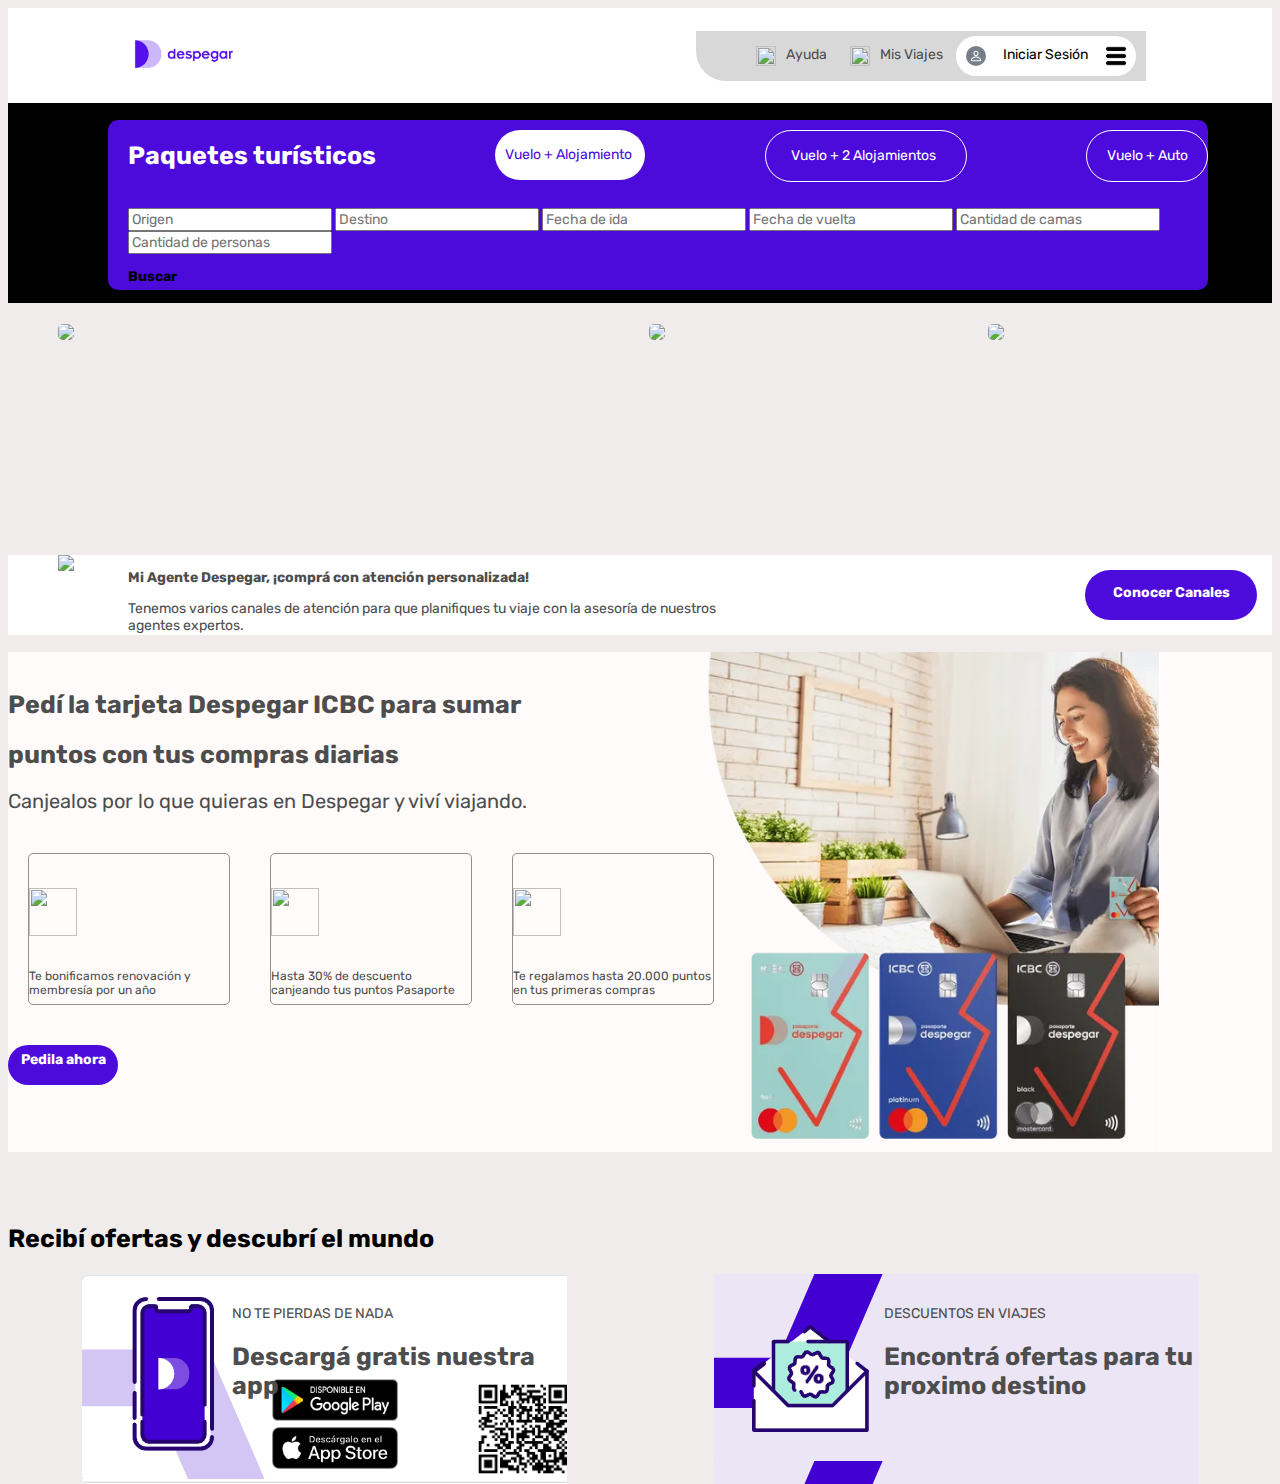
==== TP Final/index.html @ a67449e1 "Tp Final" ====
<!DOCTYPE html>
<html lang="en">
<head>
    <meta charset="UTF-8">
    <meta http-equiv="X-UA-Compatible" content="IE=edge">
    <meta name="viewport" content="width=device-width, initial-scale=1.0">
    <title>Despegar: tu Agencia de Viajes | Vuelos, Hoteles, Paquetes y más</title>
    <link rel="stylesheet" href="style.css">
</head>
<body>
    <header class="header">
        <div class="logo">
            <img src="Despegar.png" alt="Logo del sitio">
        </div>
        <nav>
            <div class="caja1">
                <div class="caja2">
                    <img src="https://cdn-icons-png.flaticon.com/512/0/827.png">
                    <a href="#">Ayuda</a>
                </div>
                <div class="caja3">
                    <img src="https://previews.123rf.com/images/yupiramos/yupiramos1606/yupiramos160621068/59174803-vista-frontal-maleta-de-viaje-blanco-y-negro-sobre-fondo-aislado-ilustración-vectorial.jpg">
                    <a href="login.html">Mis Viajes</a>
                </div>
                <div class="caja4">
                    <img src="data:image/svg+xml,%3Csvg%20width%3D%2260%22%20height%3D%2260%22%20viewBox%3D%220%200%2064%2064%22%20fill%3D%22none%22%20xmlns%3D%22http%3A%2F%2Fwww.w3.org%2F2000%2Fsvg%22%3E%20%3Crect%20width%3D%2264%22%20height%3D%2264%22%20rx%3D%2232%22%20fill%3D%22%23767E89%22%3E%3C%2Frect%3E%20%3Cpath%20fill-rule%3D%22evenodd%22%20clip-rule%3D%22evenodd%22%20d%3D%22M31.9999%2015.3335C27.3975%2015.3335%2023.6666%2019.0645%2023.6666%2023.6668C23.6666%2028.2692%2027.3975%2032.0002%2031.9999%2032.0002C36.6023%2032.0002%2040.3333%2028.2692%2040.3333%2023.6668C40.3333%2019.0645%2036.6023%2015.3335%2031.9999%2015.3335ZM26.9999%2023.6668C26.9999%2020.9054%2029.2385%2018.6668%2031.9999%2018.6668C34.7613%2018.6668%2036.9999%2020.9054%2036.9999%2023.6668C36.9999%2026.4283%2034.7613%2028.6668%2031.9999%2028.6668C29.2385%2028.6668%2026.9999%2026.4283%2026.9999%2023.6668Z%22%20fill%3D%22white%22%3E%3C%2Fpath%3E%20%3Cpath%20fill-rule%3D%22evenodd%22%20clip-rule%3D%22evenodd%22%20d%3D%22M31.9999%2033.6668C23.2092%2033.6668%2015.3333%2039.2708%2015.3333%2047.0002C15.3333%2047.9206%2016.0794%2048.6668%2016.9999%2048.6668H46.9999C47.9204%2048.6668%2048.6666%2047.9206%2048.6666%2047.0002C48.6666%2039.2708%2040.7906%2033.6668%2031.9999%2033.6668ZM31.9999%2037.0002C38.9314%2037.0002%2044.0978%2040.8462%2045.1402%2045.3335H18.8597C19.902%2040.8462%2025.0684%2037.0002%2031.9999%2037.0002Z%22%20fill%3D%22white%22%3E%3C%2Fpath%3E%20%3C%2Fsvg%3E">
                    <a href="#">Iniciar Sesión</a>
                    <img src="[data-uri]">
                </div>
            </div>
        </nav>
        </header>
    <div class="caja5">
        <br>
            <div class="fondo1">
                <div class="caja6">
                    <div class="caja7">
                        <h2>Paquetes turísticos</h2>
                    </div>
                    <div class="caja8">
                        <a href="index.html">Vuelo + Alojamiento</a>
                    </div>
                    <div class="caja9">
                        <a href="2alojamientos.html">Vuelo + 2 Alojamientos</a>
                    </div>
                    <div class="caja10">
                        <a href="auto.html">Vuelo + Auto</a> 
                    </div>
                </div>
                <div class="contenedor">
                    <br>
                    <input type="text" placeholder="Origen">
                    <input type="text" placeholder="Destino">
                    <input type="text" placeholder="Fecha de ida">
                    <input type="text" placeholder="Fecha de vuelta">
                    <input type="text" placeholder="Cantidad de camas">
                    <input type="text" placeholder="Cantidad de personas">
                    <div class="Canales">
                        <p><strong></s>Buscar</strong></p>
                    </div>
        </div>
    </div>
    <br>
    <br>
    <div class="imagenes1">
        <div class="imagen1">
            <img src="https://media.staticontent.com/media/pictures/dbdc9dda-76f1-40a9-8df7-3aff3aabedd4">
        </div>
        <div class="imagen2">
            <img src="https://media.staticontent.com/media/pictures/54c821b9-622e-41b6-89c6-65a5646bb12f">
        </div>
        <div class="imagen3">
            <img src="https://media.staticontent.com/media/pictures/a8680430-ff49-4579-bdba-b739bc49a21c">
        </div>
    </div>
    <br>
    <div class="container1">
        <img src="https://media.staticontent.com/media/pictures/70c1be85-a46e-4173-974a-735afc6d020d">
        <div class="texto1">
            <h3>Mi Agente Despegar, ¡comprá con atención personalizada!</h3>
            <p>Tenemos varios canales de atención para que planifiques tu viaje con la asesoría de nuestros agentes expertos.</p>
        </div>
        <div class="Canales">
            <p><strong></s>Conocer Canales</strong></p>
        </div>
    </div>
    <br>
    <div class="container2">
        <br>
        <h2>Pedí la tarjeta Despegar ICBC para sumar</h2>
        <h2>puntos con tus compras diarias</h2>
        <p>Canjealos por lo que quieras en Despegar y viví viajando.</p>
        <div class="seccioncarteles">
            <div class="minicarteles">
                <br>
                <br>
                <img src="https://media.staticontent.com/media/pictures/cbfc08e8-4118-4549-a89f-8cb8b4a14cf8">
                <br>
                <br>
                <p>Te bonificamos renovación y membresía por un año</p>
            </div>
            <div class="minicarteles">
                <br>
                <br>
                <img src="https://media.staticontent.com/media/pictures/a33bbe7b-9d96-4a42-9038-6fe5914bbd43">
                <br>
                <br>
                <p>Hasta 30% de descuento canjeando tus puntos Pasaporte</p>
            </div>
            <div class="minicarteles">
                <br>
                <br>
                <img src="https://media.staticontent.com/media/pictures/af735c97-90f6-40c9-8a6e-bd84dcbe98fc">
                <br>
                <br>
                <p>Te regalamos hasta 20.000 puntos en tus primeras compras</p>
            </div>
        </div>
        <div class="Canales">
            <p><strong></s>Pedila ahora</strong></p>
        </div>
    </div>
    <br>
    <br>
    <br>
    <h2>Recibí ofertas y descubrí el mundo</h2>
    <div class=container3>
        <div class="container4">
            <div class="texto2">
                <br>
                <p>NO TE PIERDAS DE NADA</p>
                <h2>Descargá gratis nuestra app</h2>
            </div>
        </div>
        <div class="container5">
            <div class="texto2">
                <br>
                <p>DESCUENTOS EN VIAJES</p>
                <h2>Encontrá ofertas para tu proximo destino</h2>
            </div>
        </div>
    </div>
---- TP Final/style.css ----
@import url('https://fonts.googleapis.com/css2?family=Rubik&display=swap');

*{
    font-family: Rubik;
    font-size: 14px;
    font-weight: 200px;
}

.caja7 h2 {
    color: white;
}   

.contenedor {
    margin-left: 20px;
}

.caja7 {
    margin-left: 20px;
}

.caja8 {
    background-color: white;
    border-radius: 30px;
    height: 50px;
    margin-top: 10px;
    width: 150px;
}

.caja9 {
    border: 1px solid white;
    border-radius: 30px;
    height: 50px;
    margin-top: 10px;
    width: 200px;;
}

.caja10 {
    border: 1px solid white;
    border-radius: 30px;
    height: 50px;
    margin-top: 10px;
    width: 120px;
}

.caja8 a {
    text-decoration: none;
    display:flex;
    justify-content: space-between;
    color: #4d0bdb;
    margin-top: 16px;
    margin-left: 10px;
}

.caja9 a {
    text-decoration: none;
    display:flex;
    justify-content: space-between;
    color: white;
    margin-top: 16px;
    margin-left: 25px;
    transition: color 0.3s;
}

.caja10 a {
    text-decoration: none;
    display:flex;
    justify-content: space-between;
    color: white;
    margin-top: 16px;
    margin-left: 20px;
}

.fondo1 {
    background-color: #4d0bdb;
    border-radius: 10px;
    width: 1100px;
    height: 170px;
    margin-left: 100px;
}

.caja6 {
    display: flex;
    justify-content: space-between;
}

.caja5 {
    background-color: black;
    width: 100%;
    height: 200px;
}

.caja1 {
    display: flex;
    justify-content: space-between;
    background-color: rgba(202, 202, 202, 0.74);
    height: 50px;
    border-bottom-left-radius: 30px;
    width: 400px;    
    padding-left: 50px;
}

.caja1 a {
    text-decoration: none;
    display:flex;
    justify-content: space-between;
}

.caja2 a {
    color: #4d4d4d;
    margin-top: 10px;
}

.caja3 a {
    color: #4d4d4d;
    margin-top: 10px;
}

.caja4 a {
    color: black;
    margin-top: 10px;
}

.caja1 img {
    width: 20px;
    height: 20px;
    margin-top: 10px;
    margin-right: 10px;
    margin-left: 10px;
}

.caja4 {
    background-color: white;
    margin-top: 5px;
    margin-bottom: 10px;
    border-radius: 50px;
    margin-right: 10px;
    display: flex;
    justify-content: space-between;
    height: 40px;
    width: 180px;
}

.caja3 {
    margin-top: 5px;
    margin-bottom: 10px;
    margin-right: 10px;
    display: flex;
    justify-content: space-between;
}

.caja2 {
    margin-top: 5px;
    margin-bottom: 10px;
    margin-right: 10px;
    display: flex;
    justify-content: space-between;
}

.logo img {
    height: 30px;
    width: 100px;
}

.header{
    background-color: white;
    display: flex;
    justify-content: space-between;
    align-items: center;
    height: 85px;
    padding: 5px 10%;
}

h2 {
    font-size: 25px;
}

.texto1 {
    margin-left: 5px;
}

.container2 p {
    font-size: 20px;
}

.container2 {
    background-image: url( Sin\ título.png);
    width: auto;
    height: 500px;
    color: #4d4d4d;
} 

.container4 {
    background-image: url( fdr.png);
    width: 485px;
    height: 210px;
    color: #4d4d4d;
    transition: box-shadow 0.3s;
} 

.container5 {
    background-image: url( fffff.png);
    width: 485px;
    height: 210px;
    color: #4d4d4d;
    transition: box-shadow 0.3s;
}

.container5:hover {
    box-shadow: 0 0 10px rgba(0, 0, 0, 0.5);
    cursor: pointer;
}
.container4:hover {
    box-shadow: 0 0 10px rgba(0, 0, 0, 0.5);
}

.container1 .Canales {
    background-color: #4d0bdb;
    margin-left: 350px;
    color: white;
    border-radius: 50px;
    cursor: pointer;
    text-align: center;
    width: 200px;
    height: 50px;
    margin-right: 15px;
    transition: background-color 0.3s;
    margin-top: 15px;
}

body {
    background-color: #f0ecec;
}

.container1 {
    background-color: white;
    width: 1000 px;
    height: 80px;
    padding-left: 50px;
    display: flex;
    color: #4d4d4d;
}

.container1 img {
    width: 76px;
}

.imagenes1 {
    overflow: hidden;
    display: flex;
    justify-content: space-between;
    margin-left: 50px;
    margin-right: 50px;
}

.imagenes1 img {
    border-radius: 5px;
    width: 100%;
    height: auto;
}

.imagenes1 .imagen3 {
    width: 234px;
    height: 214px;
}

.imagenes1 .imagen2 {
    width: 234px;
    height: 214px;
}

.imagenes1 .imagen1 {
    width: 485px;
    height: 214px ;
}

.minicarteles {
    width: 200px;
    height: 150px;
    border: 1px solid rgb(145, 143, 143);
    border-radius: 5px;
    flex: 0 0 auto;
    margin: 20px;
}

.minicarteles img {
    width: 48px;
    height: 48px;
}

.minicarteles p {
    font-size: 12px;
}

.seccioncarteles {
    display: flex;
    justify-content: space-around;
    width: 700px;
    height: auto;
}

.container2 .Canales {
    background-color: #4d0bdb;
    color: white;
    border-radius: 50px;
    cursor: pointer;
    text-align: center;
    width: 110px;
    height: 40px;
    transition: background-color 0.3s;
}

.Canales:hover {
    background-color: #280474;
}

.container4 .texto2 {
    margin-left: 150px;
}

.container5 .texto2 {
    margin-left: 170px;
}

.container3 {
    display: flex;
    justify-content: space-around;
}
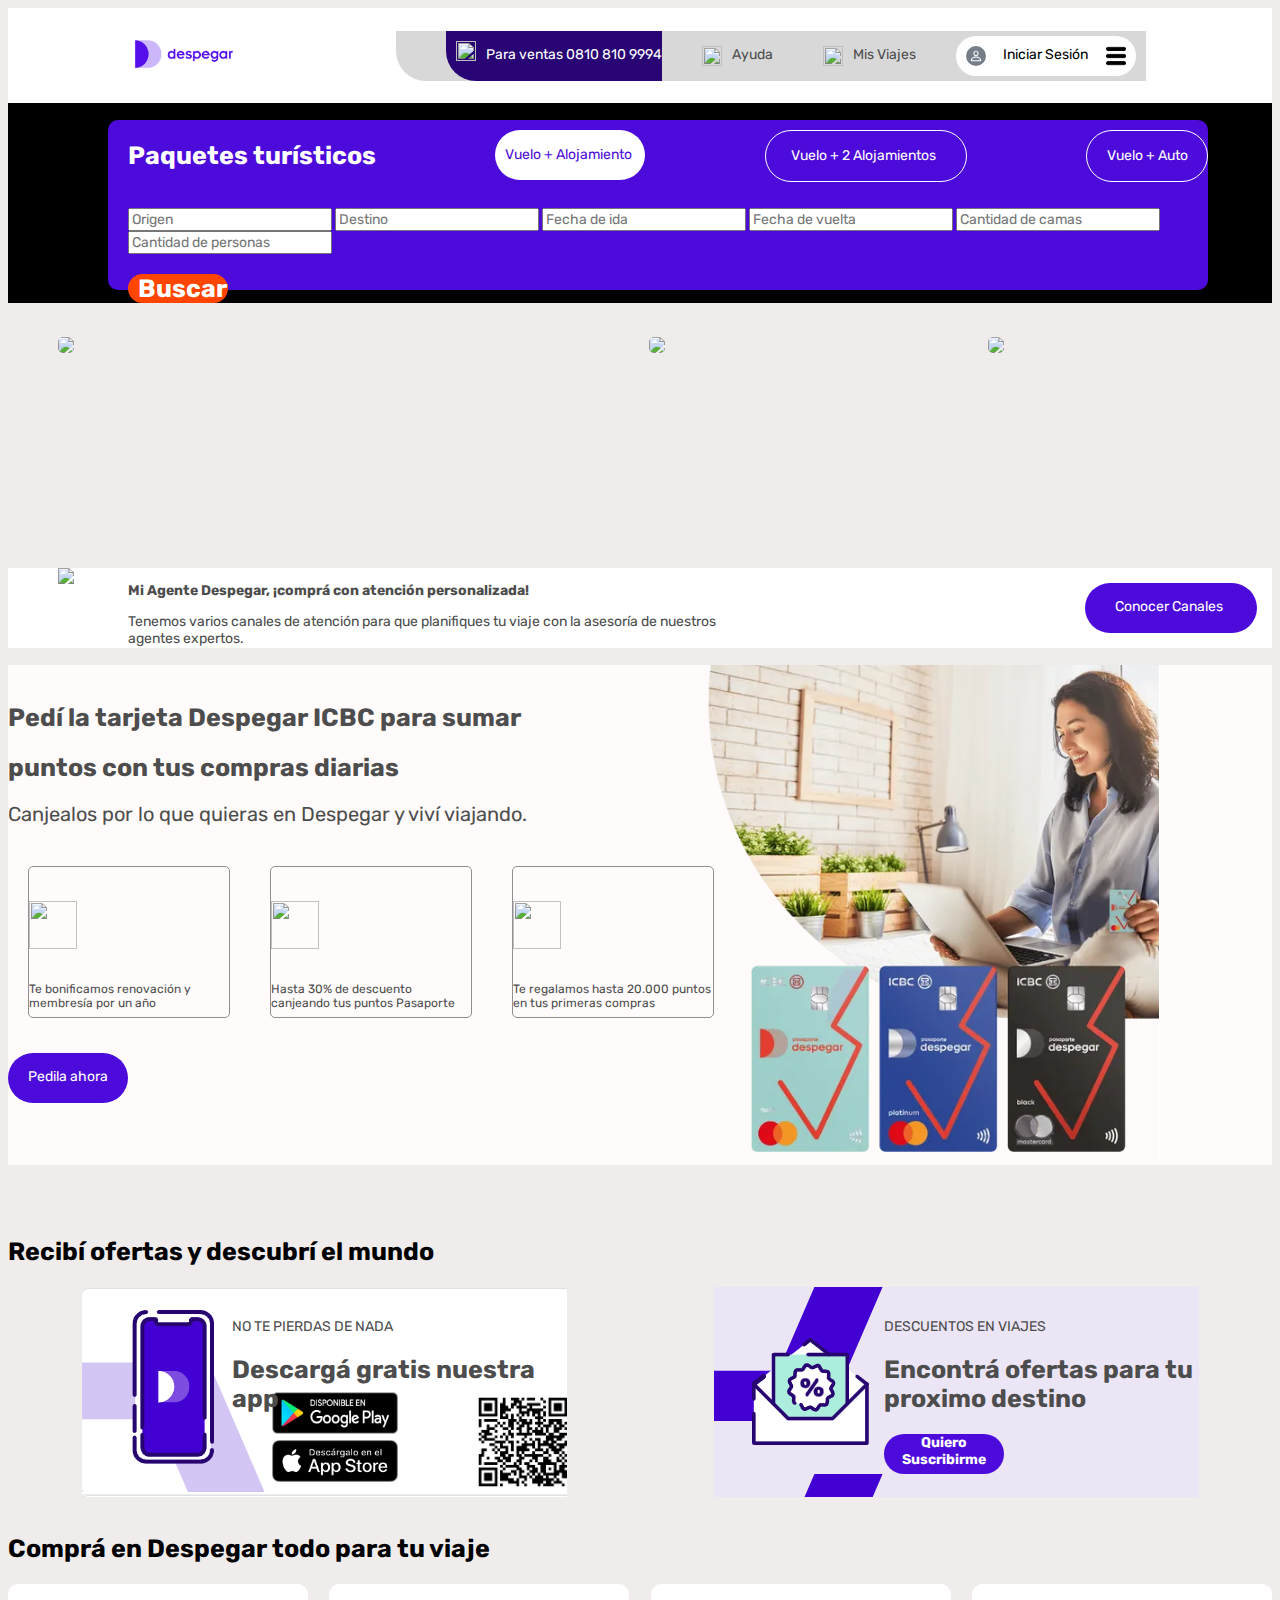
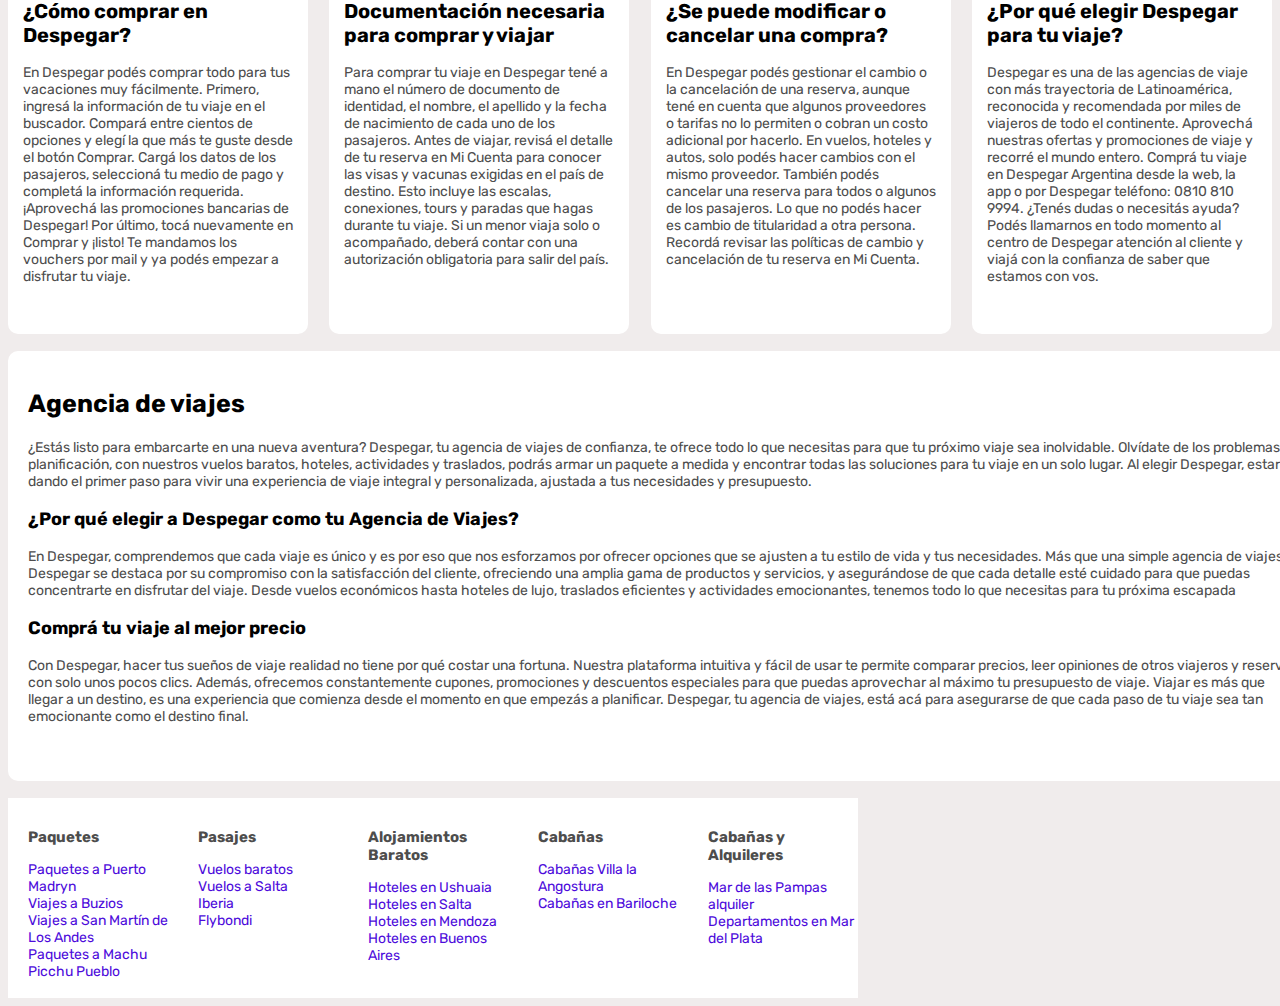
==== commit 04b76132: "Tp Final" ====
--- a/TP Final/index.html
+++ b/TP Final/index.html
@@ -10,13 +10,19 @@
 <body>
     <header class="header">
         <div class="logo">
-            <img src="Despegar.png" alt="Logo del sitio">
+            <a href="index.html">
+                <img src="Despegar.png" alt="Logo del sitio">
+            </a>
         </div>
         <nav>
             <div class="caja1">
+                <div class="ventas">
+                    <img src="https://static.vecteezy.com/system/resources/previews/027/845/513/non_2x/headset-icon-headset-logo-illustration-logo-template-for-many-purpose-isolated-on-white-background-free-vector.jpg">
+                    <a href="tel:0810 810 9994" target="_blank">Para ventas 0810 810 9994</a>
+                </div>
                 <div class="caja2">
                     <img src="https://cdn-icons-png.flaticon.com/512/0/827.png">
-                    <a href="#">Ayuda</a>
+                    <a href="https://www.despegar.com.ar/help"target="_blank">Ayuda</a>
                 </div>
                 <div class="caja3">
                     <img src="https://previews.123rf.com/images/yupiramos/yupiramos1606/yupiramos160621068/59174803-vista-frontal-maleta-de-viaje-blanco-y-negro-sobre-fondo-aislado-ilustración-vectorial.jpg">
@@ -32,32 +38,33 @@
         </header>
     <div class="caja5">
         <br>
-            <div class="fondo1">
-                <div class="caja6">
-                    <div class="caja7">
-                        <h2>Paquetes turísticos</h2>
-                    </div>
-                    <div class="caja8">
-                        <a href="index.html">Vuelo + Alojamiento</a>
-                    </div>
-                    <div class="caja9">
-                        <a href="2alojamientos.html">Vuelo + 2 Alojamientos</a>
-                    </div>
-                    <div class="caja10">
-                        <a href="auto.html">Vuelo + Auto</a> 
-                    </div>
-                </div>
-                <div class="contenedor">
-                    <br>
-                    <input type="text" placeholder="Origen">
-                    <input type="text" placeholder="Destino">
-                    <input type="text" placeholder="Fecha de ida">
-                    <input type="text" placeholder="Fecha de vuelta">
-                    <input type="text" placeholder="Cantidad de camas">
-                    <input type="text" placeholder="Cantidad de personas">
-                    <div class="Canales">
-                        <p><strong></s>Buscar</strong></p>
-                    </div>
+        <div class="fondo1">
+            <div class="caja6">
+                <div class="caja7">
+                    <h2>Paquetes turísticos</h2>
+                </div>
+                <div class="caja8">
+                    <a href="index.html">Vuelo + Alojamiento</a>
+                </div>
+                <div class="caja9">
+                    <a href="2alojamientos.html">Vuelo + 2 Alojamientos</a>
+                </div>
+                <div class="caja10">
+                    <a href="auto.html">Vuelo + Auto</a> 
+                </div>
+            </div>
+            <div class="contenedor">
+                <br>
+                <input type="text" placeholder="Origen">
+                <input type="text" placeholder="Destino">
+                <input type="text" placeholder="Fecha de ida">
+                <input type="text" placeholder="Fecha de vuelta">
+                <input type="text" placeholder="Cantidad de camas">
+                <input type="text" placeholder="Cantidad de personas">
+                <div class="buscar">
+                    <h2>Buscar</h2>
+                </div>
+            </div>
         </div>
     </div>
     <br>
@@ -81,7 +88,7 @@
             <p>Tenemos varios canales de atención para que planifiques tu viaje con la asesoría de nuestros agentes expertos.</p>
         </div>
         <div class="Canales">
-            <p><strong></s>Conocer Canales</strong></p>
+            <a href="https://www.despegar.com.ar/informacion/canales" target="_blank">Conocer Canales</a>
         </div>
     </div>
     <br>
@@ -117,7 +124,7 @@
             </div>
         </div>
         <div class="Canales">
-            <p><strong></s>Pedila ahora</strong></p>
+            <a href="https://www.despegar.com.ar/pasaporte/tarjeta-despegar-icbc?source=HOME" target="_blank">Pedila ahora</a>
         </div>
     </div>
     <br>
@@ -137,6 +144,75 @@
                 <br>
                 <p>DESCUENTOS EN VIAJES</p>
                 <h2>Encontrá ofertas para tu proximo destino</h2>
-            </div>
-        </div>
-    </div>+                <div class="quiero">
+                    <p><strong></s>Quiero Suscribirme</strong></p>
+                </div>
+            </div>
+        </div>
+    </div>
+    <br>
+    <h2>Comprá en Despegar todo para tu viaje</h2>
+    <div class="cards">
+        <div class="card1">
+            <h2>¿Cómo comprar en Despegar?</h2>
+            <p><a href="https://www.despegar.com.ar/ayuda" target="_blank">En Despegar podés comprar todo para tus vacaciones muy fácilmente. Primero, ingresá la información de tu viaje en el buscador. Compará entre cientos de opciones y elegí la que más te guste desde el botón Comprar. Cargá los datos de los pasajeros, seleccioná tu medio de pago y completá la información requerida. ¡Aprovechá las promociones bancarias de Despegar! Por último, tocá nuevamente en Comprar y ¡listo! Te mandamos los vouchers por mail y ya podés empezar a disfrutar tu viaje.</a></p>
+        </div>
+        <div class="card1">
+            <h2>Documentación necesaria para comprar y viajar</h2>
+            <p><a href="https://www.despegar.com.ar/ayuda" target="_blank">Para comprar tu viaje en Despegar tené a mano el número de documento de identidad, el nombre, el apellido y la fecha de nacimiento de cada uno de los pasajeros. Antes de viajar, revisá el detalle de tu reserva en Mi Cuenta para conocer las visas y vacunas exigidas en el país de destino. Esto incluye las escalas, conexiones, tours y paradas que hagas durante tu viaje. Si un menor viaja solo o acompañado, deberá contar con una autorización obligatoria para salir del país.</a></p>
+        </div>
+        <div class="card1">
+            <h2>¿Se puede modificar o cancelar una compra?</h2>
+            <p><a href="https://www.despegar.com.ar/ayuda" target="_blank">En Despegar podés gestionar el cambio o la cancelación de una reserva, aunque tené en cuenta que algunos proveedores o tarifas no lo permiten o cobran un costo adicional por hacerlo. En vuelos, hoteles y autos, solo podés hacer cambios con el mismo proveedor. También podés cancelar una reserva para todos o algunos de los pasajeros. Lo que no podés hacer es cambio de titularidad a otra persona. Recordá revisar las políticas de cambio y cancelación de tu reserva en Mi Cuenta.</a></p>
+        </div>
+        <div class="card1">
+            <h2>¿Por qué elegir Despegar para tu viaje?</h2>
+            <p><a href="https://www.despegar.com.ar/ayuda" target="_blank">Despegar es una de las agencias de viaje con más trayectoria de Latinoamérica, reconocida y recomendada por miles de viajeros de todo el continente. Aprovechá nuestras ofertas y promociones de viaje y recorré el mundo entero. Comprá tu viaje en Despegar Argentina desde la web, la app o por Despegar teléfono: 0810 810 9994. ¿Tenés dudas o necesitás ayuda? Podés llamarnos en todo momento al centro de Despegar atención al cliente y viajá con la confianza de saber que estamos con vos.</a></p>
+        </div>  
+    </div>
+    <br>
+    <div class="card">
+        <br>
+        <h2> Agencia de viajes </h2>
+        <p>¿Estás listo para embarcarte en una nueva aventura? Despegar, tu agencia de viajes de confianza, te ofrece todo lo que necesitas para que tu próximo viaje sea inolvidable. Olvídate de los problemas de planificación, con nuestros vuelos baratos, hoteles, actividades y traslados, podrás armar un paquete a medida y encontrar todas las soluciones para tu viaje en un solo lugar. Al elegir Despegar, estarás dando el primer paso para vivir una experiencia de viaje integral y personalizada, ajustada a tus necesidades y presupuesto.</p>
+        <h3>¿Por qué elegir a Despegar como tu Agencia de Viajes?</h3>
+        <p>En Despegar, comprendemos que cada viaje es único y es por eso que nos esforzamos por ofrecer opciones que se ajusten a tu estilo de vida y tus necesidades. Más que una simple agencia de viajes, Despegar se destaca por su compromiso con la satisfacción del cliente, ofreciendo una amplia gama de productos y servicios, y asegurándose de que cada detalle esté cuidado para que puedas concentrarte en disfrutar del viaje. Desde vuelos económicos hasta hoteles de lujo, traslados eficientes y actividades emocionantes, tenemos todo lo que necesitas para tu próxima escapada</p>
+        <h3>Comprá tu viaje al mejor precio</h3>
+        <p>Con Despegar, hacer tus sueños de viaje realidad no tiene por qué costar una fortuna. Nuestra plataforma intuitiva y fácil de usar te permite comparar precios, leer opiniones de otros viajeros y reservar con solo unos pocos clics. Además, ofrecemos constantemente cupones, promociones y descuentos especiales para que puedas aprovechar al máximo tu presupuesto de viaje. Viajar es más que llegar a un destino, es una experiencia que comienza desde el momento en que empezás a planificar. Despegar, tu agencia de viajes, está acá para asegurarse de que cada paso de tu viaje sea tan emocionante como el destino final.</p>
+    </div>
+    <br>
+    <div class="last">
+        <div class="last1">
+            <h3>Paquetes</h3>
+            <a href="https://www.despegar.com.ar/paquetes/pmy/paquetes-a-puerto+madryn" target="_blank">Paquetes a Puerto Madryn</a>
+            <a href="https://www.despegar.com.ar/paquetes/bzc/paquetes-a-buzios" target="_blank">Viajes a Buzios</a>
+            <a href="https://www.despegar.com.ar/paquetes/cpc/paquetes-a-san+martin+de+los+andes" target="_blank">Viajes a San Martín de Los Andes</a>
+            <a href="https://www.despegar.com.ar/paquetes/ag1/paquetes-a-machu+picchu+pueblo" target="_blank">Paquetes a Machu Picchu Pueblo</a>
+        </div>
+        <div class="last2">
+            <h3>Pasajes</h3>
+            <a href="https://www.despegar.com.ar/vuelos/" target="_blank">Vuelos baratos</a>
+            <a href="https://www.despegar.com.ar/vuelos/sla/vuelos-a-salta" target="_blank">Vuelos a Salta</a>
+            <a href="https://www.despegar.com.ar/vuelos/aerolineas/iberia" target="_blank">Iberia</a>
+            <a href="https://www.despegar.com.ar/vuelos/aerolineas/flybondi" target="_blank">Flybondi</a>
+        </div>
+        <div class="last3">
+            <h3>Alojamientos Baratos</h3>
+            <a href="https://www.despegar.com.ar/hoteles/hl/7781/i1/hoteles-en-ushuaia" target="_blank">Hoteles en Ushuaia</a>
+            <a href="https://www.despegar.com.ar/hoteles/hl/6846/i1/hoteles-en-salta" target="_blank">Hoteles en Salta</a>
+            <a href="https://www.despegar.com.ar/hoteles/hl/4451/i1/hoteles-en-mendoza" target="_blank">Hoteles en Mendoza</a>
+            <a href="https://www.despegar.com.ar/hoteles/hl/982/i1/hoteles-en-buenos+aires" target="_blank">Hoteles en Buenos Aires</a>
+        </div>
+        <div class="last4">
+            <h3>Cabañas</h3>
+            <a href="https://www.despegar.com.ar/hoteles/hl/264/tCAB/i1/cabanas-en-villa+la+angostura" target="_blank">Cabañas Villa la Angostura</a>
+            <a href="https://www.despegar.com.ar/hoteles/hl/901/tCAB/i1/cabanas-en-san+carlos+de+bariloche" target="_blank">Cabañas en Bariloche</a>
+        </div>
+        <div class="last5">
+            <h3>Cabañas y Alquileres</h3>
+            <a href="https://www.despegar.com.ar/alojamientos/departamentos-en-alquiler-en-mar+de+las+pampas/4703/vr/i1" target="_blank">Mar de las Pampas alquiler</a>
+            <a href="https://www.despegar.com.ar/alojamientos/departamentos-en-alquiler-en-mar+del+plata/4445/vr/i1" target="_blank">Departamentos en Mar del Plata</a>
+        </div>
+    </div>
+</body>
+</html>--- a/TP Final/style.css
+++ b/TP Final/style.css
@@ -6,6 +6,99 @@
     font-weight: 200px;
 }
 
+.Facebook {
+    border: 2px solid black;
+    border-radius: 20px;
+    width: 340px;
+    height: 30px;
+}
+
+.Facebook a {
+    text-decoration: none;
+    display:flex;
+    justify-content: space-between;
+    color: #4d4d4d;
+    margin-top: 8px;
+    margin-left: 90px;
+}
+
+.Facebook:hover {
+    background-color: rgb(61, 61, 236);
+}
+
+.AccederF:hover {
+    color: white;
+}
+
+.Google {
+    border: 2px solid #4d4d4d;
+    border-radius: 20px;
+    width: 340px;
+    height: 30px;
+}
+
+.Google a {
+    text-decoration: none;
+    display:flex;
+    justify-content: space-between;
+    color: #4d4d4d;
+    margin-top: 8px;
+    margin-left: 102px;
+}
+
+.email {
+    border: 2px solid #4d0bdb;
+    border-radius: 20px;
+    width: 340px;
+    height: 30px;
+}
+
+.email a {
+    text-decoration: none;
+    display:flex;
+    justify-content: space-between;
+    color: #4d0bdb;;
+    margin-top: 8px;
+    margin-left: 100px;
+    transition: background-color 0.3s;
+    transition: color 0.3s;
+}
+
+.email:hover {
+    background-color: #4d0bdb;
+}
+
+.Registrarte {
+    border: 2px solid #4d0bdb;
+    border-radius: 20px;
+    width: 340px;
+    height: 30px;
+}
+
+.Registrarte a {
+    text-decoration: none;
+    display:flex;
+    justify-content: space-between;
+    color: #4d0bdb;;
+    margin-top: 8px;
+    margin-left: 130px;
+    transition: background-color 0.3s;
+    transition: color 0.3s;
+}
+
+.Registrarte:hover {
+    background-color: #4d0bdb;
+}
+
+.login {
+    border: 1px solid grey;
+    width: 350px; 
+    margin: 0 auto;
+    height: 320px;
+    border-radius: 1px;
+    background-color: white;
+}
+
 .caja7 h2 {
     color: white;
 }   
@@ -42,6 +135,30 @@
     width: 120px;
 }
 
+.caja11 {
+    border: 1px solid white;
+    border-radius: 30px;
+    height: 50px;
+    margin-top: 10px;
+    width: 150px;
+}
+
+.caja12 {
+    background-color: white;
+    border-radius: 30px;
+    height: 50px;
+    margin-top: 10px;
+    width: 120px;
+}
+
+.caja13 {
+    background-color: white;
+    border-radius: 30px;
+    height: 50px;
+    margin-top: 10px;
+    width: 200px;
+}
+
 .caja8 a {
     text-decoration: none;
     display:flex;
@@ -58,7 +175,6 @@
     color: white;
     margin-top: 16px;
     margin-left: 25px;
-    transition: color 0.3s;
 }
 
 .caja10 a {
@@ -68,6 +184,48 @@
     color: white;
     margin-top: 16px;
     margin-left: 20px;
+}
+
+.caja11 a {
+    text-decoration: none;
+    display:flex;
+    justify-content: space-between;
+    color: white;
+    margin-top: 16px;
+    margin-left: 10px;
+}
+
+.caja12 a {
+    text-decoration: none;
+    display:flex;
+    justify-content: space-between;
+    color: #4d0bdb;
+    margin-top: 16px;
+    margin-left: 20px;
+}
+
+.caja13 a {
+    text-decoration: none;
+    display:flex;
+    justify-content: space-between;
+    color: #4d0bdb;
+    margin-top: 16px;
+    margin-left: 25px;
+}
+
+.quiero {
+    background-color: #4d0bdb;
+    color: white;
+    border-radius: 50px;
+    cursor: pointer;
+    text-align: center;
+    width: 120px;
+    height: 40px;
+    transition: background-color 0.3s;
+}
+
+.quiero:hover {
+    background-color: #280474;
 }
 
 .fondo1 {
@@ -78,6 +236,14 @@
     margin-left: 100px;
 }
 
+.fondo2 {
+    background-color: #4d0bdb;
+    border-radius: 10px;
+    width: 1100px;
+    height: 200px;
+    margin-left: 100px;
+}
+
 .caja6 {
     display: flex;
     justify-content: space-between;
@@ -89,13 +255,19 @@
     height: 200px;
 }
 
+.caja52 {
+    background-color: black;
+    width: 100%;
+    height: 240px;
+}
+
 .caja1 {
     display: flex;
     justify-content: space-between;
     background-color: rgba(202, 202, 202, 0.74);
     height: 50px;
     border-bottom-left-radius: 30px;
-    width: 400px;    
+    width: 700px;    
     padding-left: 50px;
 }
 
@@ -118,6 +290,24 @@
 .caja4 a {
     color: black;
     margin-top: 10px;
+}
+
+.buscar {
+    background-color: orangered;
+    border-radius: 50px;
+    height: auto;
+    width: 100px;
+    cursor: pointer;
+    transition: background-color 0.3s;
+}
+
+.buscar:hover {
+    background-color: rgb(160, 43, 0);
+}
+
+.buscar h2 {
+    color: white;
+    margin-left: 10px;
 }
 
 .caja1 img {
@@ -154,6 +344,18 @@
     margin-right: 10px;
     display: flex;
     justify-content: space-between;
+}
+
+.ventas {
+    display: flex;
+    justify-content: space-between;
+    background-color: #280474;
+    border-bottom-left-radius: 30px;
+}
+
+.ventas a {
+    color: white;
+    margin-top: 15px;
 }
 
 .logo img {
@@ -300,13 +502,61 @@
 
 .container2 .Canales {
     background-color: #4d0bdb;
-    color: white;
     border-radius: 50px;
     cursor: pointer;
     text-align: center;
-    width: 110px;
-    height: 40px;
+    width: 120px;
+    height: 50px;
+    margin-top: 15px;
+    margin-right: 15px;
     transition: background-color 0.3s;
+}
+.container1 .Canales a {
+    color: white;
+    text-decoration: none;
+    display:flex;
+    justify-content: space-between;
+    margin-top: 15px;
+    margin-left: 30px;
+}
+
+.cards {
+    display:flex;
+    justify-content: space-between;
+    width: auto;
+}
+
+.cards .card1 {
+    background-color: white;
+    width: 300px;
+    height: 350px;
+    border-radius: 10px;
+}
+
+.card1 a {
+    color: #4d4d4d;
+    text-decoration: none;
+    display:flex;
+    justify-content: space-between;
+    margin-top: 15px;
+    margin-left: 15px;
+    margin-right: 15px;
+}
+
+.card1 h2 {
+    font-size: 20px;
+    margin-top: 15px;
+    margin-left: 15px;
+    margin-right: 15px;
+}
+
+.container2 .Canales a {
+    color: white;
+    text-decoration: none;
+    display:flex;
+    justify-content: space-between;
+    margin-left: 20px;
+    padding-top: 15px;
 }
 
 .Canales:hover {
@@ -324,4 +574,48 @@
 .container3 {
     display: flex;
     justify-content: space-around;
+}
+
+.card {
+    background-color: white;
+    width: 1293px;
+    height: 430px;
+    border-radius: 10px;
+}
+
+.card p {
+    margin-left: 20px;
+    color:#4d4d4d
+}
+
+.card h2 {
+    margin-left: 20px;
+}
+
+.card h3 {
+    margin-left: 20px;
+    font-size: 18px;
+}
+
+.last {
+    width: 850px;
+    height: 200px;
+    display: flex;
+    background-color: white;
+    justify-content: space-between;
+}
+
+.last h3 {
+    margin-top: 30px;
+    margin-left: 20px;
+    color: #4d4d4d;
+    font-size: 15px;
+}
+
+.last a {
+    margin-left: 20px;
+    text-decoration: none;
+    display: flex;
+    color: #4d0bdb;
+    width: 150px;
 }